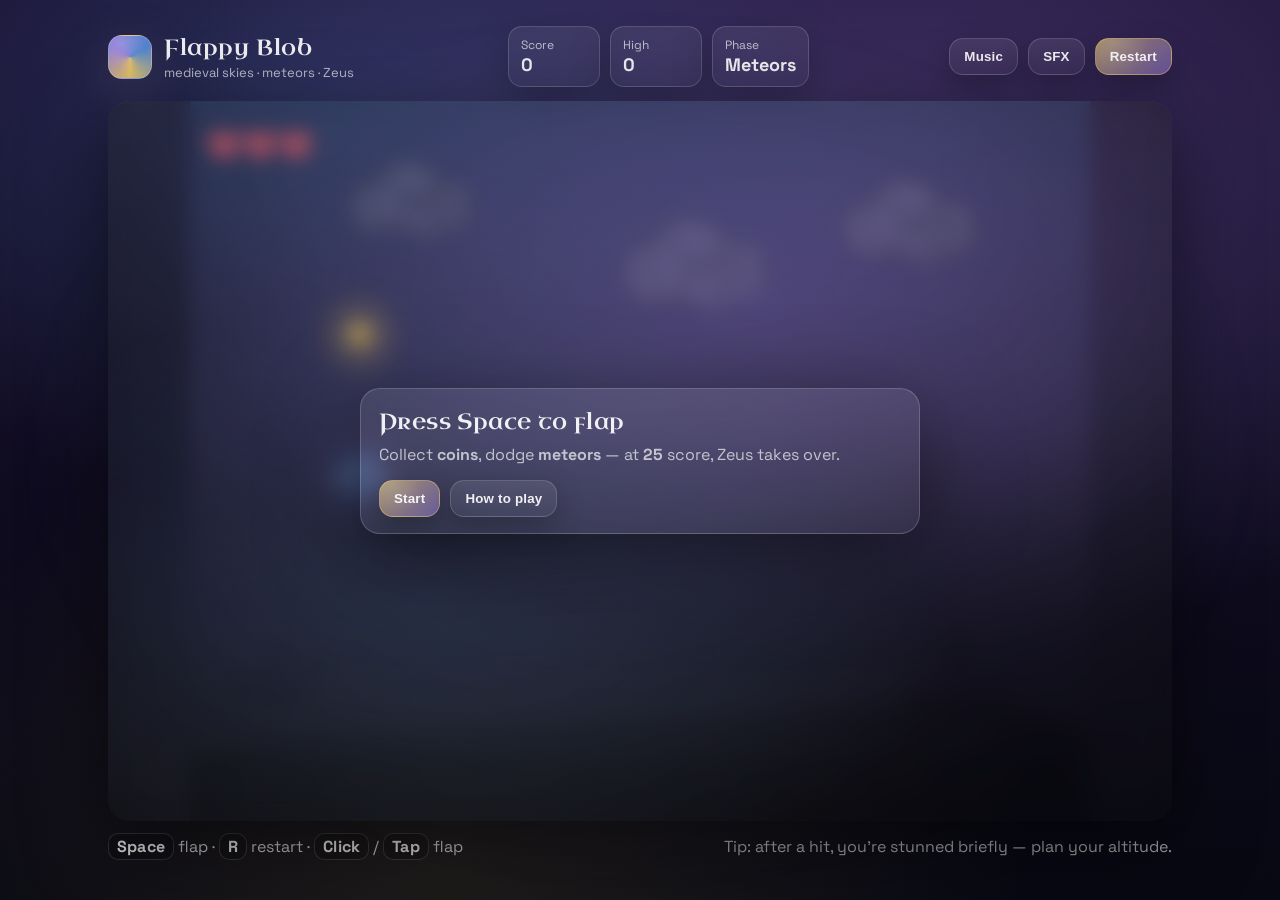
==== flappy-blob/index.html @ 52525a89 "Publish Flappy Blob" ====
<!doctype html>
<html lang="en">
  <head>
    <meta charset="UTF-8" />
    <meta name="viewport" content="width=device-width, initial-scale=1.0" />
    <title>Flappy Blob</title>
    <link rel="preconnect" href="https://fonts.googleapis.com" />
    <link rel="preconnect" href="https://fonts.gstatic.com" crossorigin />
    <link
      href="https://fonts.googleapis.com/css2?family=Uncial+Antiqua&family=Space+Grotesk:wght@400;600;700&display=swap"
      rel="stylesheet"
    />
    <link rel="stylesheet" href="./style.css" />
  </head>
  <body>
    <div class="bg" aria-hidden="true">
      <div class="stars"></div>
      <div class="fog"></div>
    </div>

    <main class="shell">
      <header class="top">
        <div class="brand">
          <div class="sigil" aria-hidden="true"></div>
          <div>
            <div class="title">Flappy Blob</div>
            <div class="subtitle">medieval skies · meteors · Zeus</div>
          </div>
        </div>

        <div class="stats" role="group" aria-label="Stats">
          <div class="stat">
            <div class="k">Score</div>
            <div class="v" id="score">0</div>
          </div>
          <div class="stat">
            <div class="k">High</div>
            <div class="v" id="best">0</div>
          </div>
          <div class="stat">
            <div class="k">Phase</div>
            <div class="v" id="phase">Meteors</div>
          </div>
        </div>

        <div class="actions">
          <button class="btn" id="btnMusic" type="button" aria-pressed="false">Music</button>
          <button class="btn" id="btnSfx" type="button" aria-pressed="true">SFX</button>
          <button class="btn btn-primary" id="btnRestart" type="button">Restart</button>
        </div>
      </header>

      <section class="stage" aria-label="Flappy Blob game">
        <canvas id="game" width="900" height="720"></canvas>

        <div class="overlay" id="overlay" aria-live="polite">
          <div class="card">
            <div class="card-title" id="overlayTitle">Press Space to flap</div>
            <div class="card-sub" id="overlaySub">
              Collect <b>coins</b>, dodge <b>meteors</b> — at <b>25</b> score, Zeus takes over.
            </div>
            <div class="row">
              <button class="btn btn-primary" id="btnStart" type="button">Start</button>
              <button class="btn" id="btnHow" type="button">How to play</button>
            </div>
          </div>
        </div>

        <div class="help" id="help" hidden>
          <div class="card">
            <div class="card-title">How to play</div>
            <ul class="list">
              <li><b>Flap</b>: Space (or tap/click)</li>
              <li><b>Movement</b>: only vertical (gravity pulls you down)</li>
              <li><b>Lives</b>: 3 hearts — hits reduce hearts and briefly stun you</li>
              <li><b>Coin</b>: +1 score, respawns after 250ms at a random visible Y</li>
              <li><b>Zeus</b>: at score 25 meteors vanish; lightning charges stun longer</li>
              <li><b>Restart</b>: R (or the Restart button)</li>
            </ul>
            <div class="row">
              <button class="btn btn-primary" id="btnCloseHelp" type="button">Got it</button>
            </div>
          </div>
        </div>
      </section>

      <footer class="foot">
        <div class="keys">
          <span class="key">Space</span> flap · <span class="key">R</span> restart ·
          <span class="key">Click</span> / <span class="key">Tap</span> flap
        </div>
        <div class="tip" id="tip">Tip: after a hit, you’re stunned briefly — plan your altitude.</div>
      </footer>
    </main>

    <script defer src="./game.js"></script>
  </body>
</html>
---- flappy-blob/style.css ----
:root{
  --bg0:#0a0712;
  --bg1:#120a1c;
  --card: rgba(255,255,255,.07);
  --stroke: rgba(255,255,255,.16);
  --stroke2: rgba(255,255,255,.24);
  --text: rgba(255,255,255,.92);
  --muted: rgba(255,255,255,.68);
  --gold: #f5d06a;
  --ember: #fb7185;
  --sky: #60a5fa;
  --mana: #a78bfa;
  --ok: #34d399;
  --shadow: 0 22px 80px rgba(0,0,0,.55);
}

*{box-sizing:border-box}
html,body{height:100%}
body{
  margin:0;
  color:var(--text);
  font-family:"Space Grotesk", system-ui, -apple-system, Segoe UI, Roboto, Helvetica, Arial, sans-serif;
  background:
    radial-gradient(1200px 760px at 70% 20%, rgba(167,139,250,.28), transparent 62%),
    radial-gradient(900px 600px at 25% 15%, rgba(96,165,250,.22), transparent 62%),
    radial-gradient(900px 700px at 35% 95%, rgba(245,208,106,.10), transparent 65%),
    linear-gradient(180deg, #1a1030, #070812);
  overflow-x:hidden;
}

.bg{
  position:fixed; inset:0;
  pointer-events:none;
  z-index:-1;
}
.stars{
  position:absolute; inset:0;
  background-image:
    radial-gradient(1px 1px at 20% 35%, rgba(255,255,255,.55), transparent 2px),
    radial-gradient(1px 1px at 72% 22%, rgba(255,255,255,.45), transparent 2px),
    radial-gradient(1px 1px at 48% 62%, rgba(255,255,255,.35), transparent 2px),
    radial-gradient(1px 1px at 12% 78%, rgba(255,255,255,.35), transparent 2px),
    radial-gradient(1px 1px at 88% 74%, rgba(255,255,255,.40), transparent 2px);
  opacity:.45;
  filter: blur(.2px);
}
.fog{
  position:absolute; inset:-30%;
  background:
    radial-gradient(closest-side, rgba(255,255,255,.07), transparent 60%),
    radial-gradient(closest-side, rgba(167,139,250,.08), transparent 62%),
    radial-gradient(closest-side, rgba(96,165,250,.08), transparent 62%);
  opacity:.55;
  filter: blur(26px);
  animation: drift 14s ease-in-out infinite;
}
@keyframes drift{
  0%,100%{transform: translate3d(0,0,0)}
  50%{transform: translate3d(16px, 10px, 0)}
}

.shell{
  max-width: 1100px;
  margin: 0 auto;
  padding: 26px 18px 22px;
}

.top{
  display:flex;
  gap: 14px;
  align-items:center;
  justify-content:space-between;
  flex-wrap:wrap;
  margin-bottom: 14px;
}
.brand{
  display:flex; gap:12px; align-items:center;
  min-width: 260px;
}
.sigil{
  width:44px; height:44px;
  border-radius: 14px;
  border: 1px solid rgba(255,255,255,.20);
  background:
    radial-gradient(circle at 30% 20%, rgba(255,255,255,.20), transparent 55%),
    conic-gradient(from 180deg, rgba(245,208,106,.9), rgba(167,139,250,.8), rgba(96,165,250,.75), rgba(245,208,106,.9));
  box-shadow: 0 14px 50px rgba(245,208,106,.10), 0 18px 70px rgba(167,139,250,.14);
}
.title{
  font-family:"Uncial Antiqua", serif;
  font-size: 22px;
  letter-spacing: .6px;
}
.subtitle{color:var(--muted); font-size: 13px; margin-top:2px}

.stats{display:flex; gap:10px; flex-wrap:wrap}
.stat{
  padding:10px 12px;
  border-radius: 14px;
  border: 1px solid var(--stroke);
  background: linear-gradient(180deg, var(--card), rgba(255,255,255,.03));
  box-shadow: 0 12px 40px rgba(0,0,0,.25);
  min-width: 92px;
}
.k{font-size:12px; color: var(--muted)}
.v{font-size:18px; font-weight:800}

.actions{display:flex; gap:10px; flex-wrap:wrap}
.btn{
  appearance:none;
  border: 1px solid var(--stroke);
  background: linear-gradient(180deg, rgba(255,255,255,.09), rgba(255,255,255,.04));
  color: var(--text);
  border-radius: 14px;
  padding: 10px 14px;
  font-weight: 800;
  letter-spacing: .2px;
  cursor:pointer;
  box-shadow: 0 10px 28px rgba(0,0,0,.25);
  transition: transform .12s ease, border-color .12s ease, background .12s ease, box-shadow .12s ease;
  user-select:none;
}
.btn:hover{
  transform: translateY(-1px);
  border-color: var(--stroke2);
  background: linear-gradient(180deg, rgba(255,255,255,.11), rgba(255,255,255,.05));
  box-shadow: 0 14px 36px rgba(0,0,0,.32);
}
.btn:active{transform: translateY(0px) scale(.99)}
.btn:focus-visible{outline: 2px solid rgba(245,208,106,.55); outline-offset: 2px}
.btn-primary{
  border-color: rgba(245,208,106,.40);
  background:
    radial-gradient(circle at 22% 12%, rgba(255,255,255,.14), transparent 55%),
    linear-gradient(135deg, rgba(245,208,106,.55), rgba(167,139,250,.45));
}
.btn-primary:hover{
  border-color: rgba(245,208,106,.65);
  box-shadow: 0 18px 64px rgba(245,208,106,.10), 0 18px 64px rgba(167,139,250,.12);
}

.stage{
  position:relative;
  border-radius: 22px;
  background: linear-gradient(180deg, rgba(255,255,255,.075), rgba(255,255,255,.03));
  box-shadow: var(--shadow);
  overflow:hidden;
}

canvas#game{
  display:block;
  width:min(94vw, 900px);
  height:auto;
  margin: 0 auto;
  touch-action: manipulation;
}

.overlay, .help{
  position:absolute;
  inset:0;
  display:grid;
  place-items:center;
  padding: 18px;
  background:
    radial-gradient(900px 520px at 60% 28%, rgba(167,139,250,.20), transparent 60%),
    radial-gradient(900px 520px at 30% 70%, rgba(96,165,250,.14), transparent 60%),
    rgba(0,0,0,.28);
  backdrop-filter: blur(10px);
}
.overlay[hidden]{display:none}
.help[hidden]{display:none}

.card{
  width: min(560px, 100%);
  border-radius: 20px;
  border: 1px solid rgba(255,255,255,.18);
  background: linear-gradient(180deg, rgba(255,255,255,.085), rgba(255,255,255,.05));
  box-shadow: 0 26px 92px rgba(0,0,0,.55);
  padding: 18px 18px 16px;
}
.card-title{
  font-family:"Uncial Antiqua", serif;
  font-size: 22px;
  letter-spacing: .4px;
}
.card-sub{
  margin-top: 8px;
  color: var(--muted);
  line-height: 1.35;
}
.row{display:flex; gap:10px; margin-top: 14px; flex-wrap:wrap}
.list{margin:10px 0 0; padding-left: 18px; color: rgba(255,255,255,.78)}
.list li{margin: 6px 0}

.foot{
  display:flex;
  justify-content:space-between;
  align-items:center;
  gap: 12px;
  flex-wrap:wrap;
  padding-top: 12px;
  color: rgba(255,255,255,.70);
}
.key{
  display:inline-block;
  padding: 2px 8px;
  border-radius: 10px;
  border: 1px solid rgba(255,255,255,.14);
  background: rgba(0,0,0,.18);
  color: rgba(255,255,255,.82);
  font-weight: 900;
  letter-spacing: .2px;
}
.tip{color: rgba(255,255,255,.62)}

@media (prefers-reduced-motion: reduce){
  .fog{animation:none}
  .btn{transition:none}
}
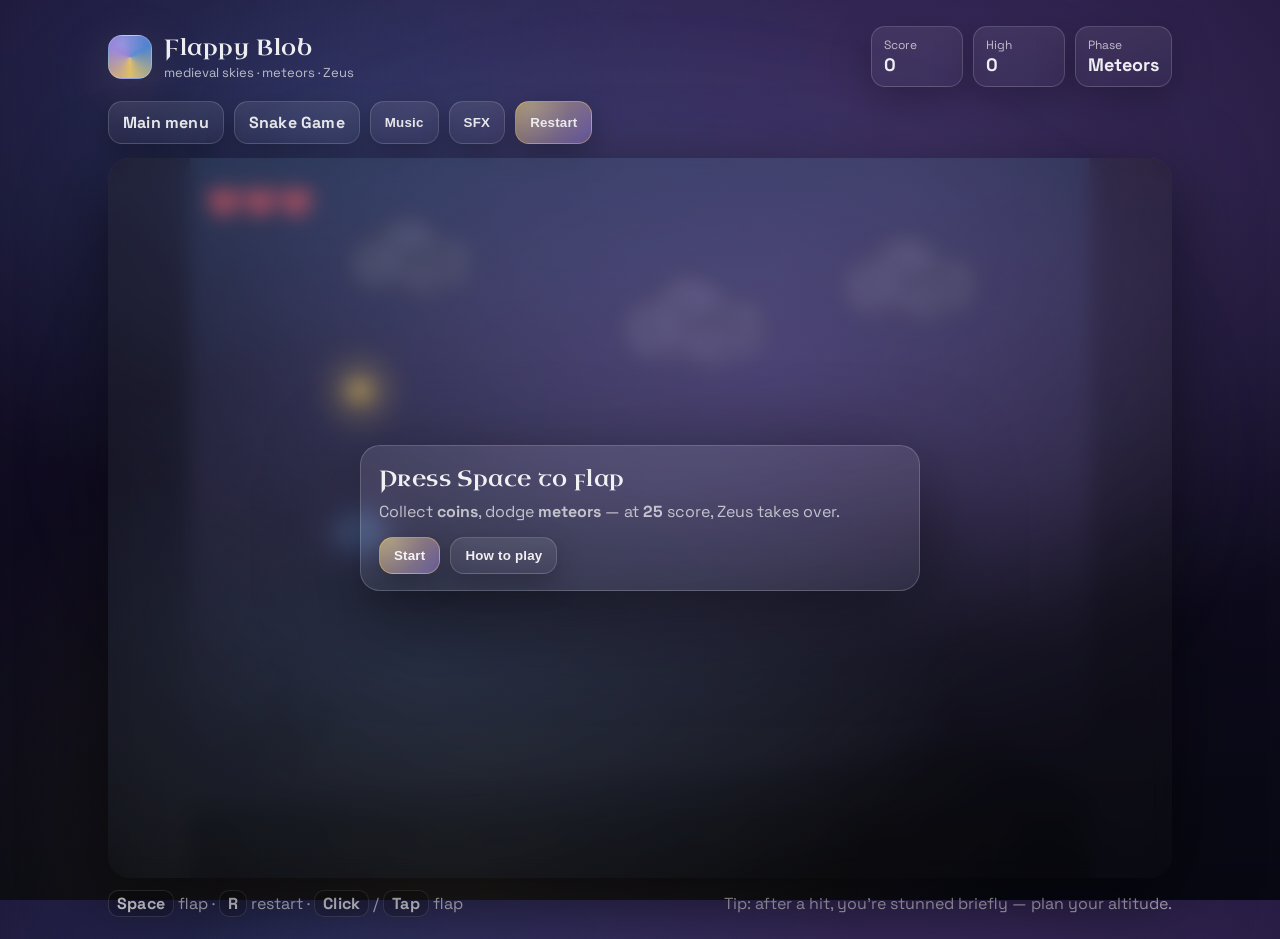
==== commit fad12bd5: "Add main menu and move snake to /snake-game" ====
--- a/flappy-blob/index.html
+++ b/flappy-blob/index.html
@@ -44,6 +44,8 @@
         </div>
 
         <div class="actions">
+          <a class="btn" href="../" role="button">Main menu</a>
+          <a class="btn" href="../snake-game/" role="button">Snake Game</a>
           <button class="btn" id="btnMusic" type="button" aria-pressed="false">Music</button>
           <button class="btn" id="btnSfx" type="button" aria-pressed="true">SFX</button>
           <button class="btn btn-primary" id="btnRestart" type="button">Restart</button>
--- a/flappy-blob/style.css
+++ b/flappy-blob/style.css
@@ -119,6 +119,10 @@
   box-shadow: 0 10px 28px rgba(0,0,0,.25);
   transition: transform .12s ease, border-color .12s ease, background .12s ease, box-shadow .12s ease;
   user-select:none;
+  text-decoration:none;
+  display:inline-flex;
+  align-items:center;
+  justify-content:center;
 }
 .btn:hover{
   transform: translateY(-1px);
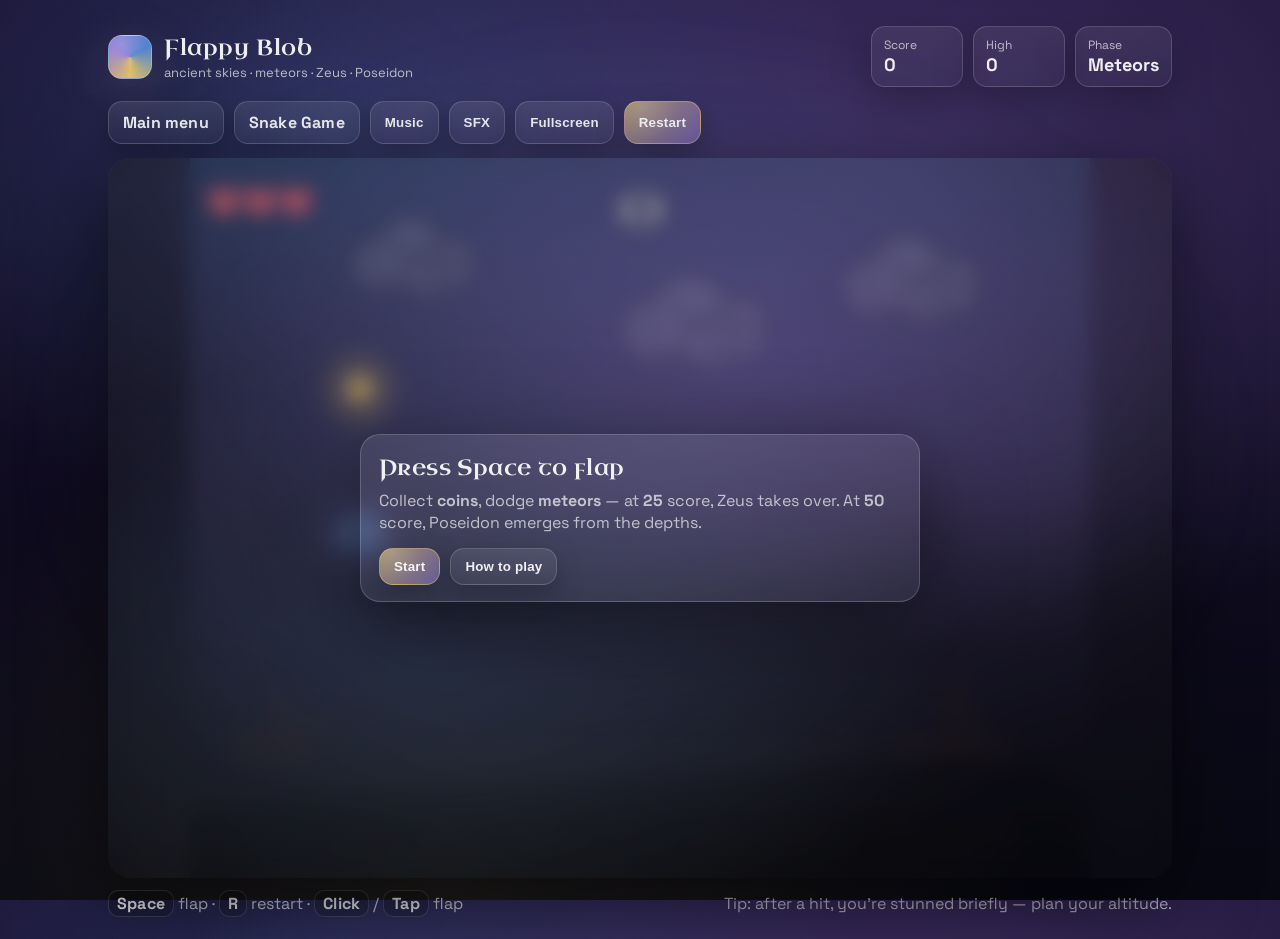
==== commit b4235749: "Fix Poseidon visibility & attacks; ancient skies tag; mobile fullscreen; on-canvas score Co-Authored" ====
--- a/flappy-blob/index.html
+++ b/flappy-blob/index.html
@@ -24,7 +24,7 @@
           <div class="sigil" aria-hidden="true"></div>
           <div>
             <div class="title">Flappy Blob</div>
-            <div class="subtitle">medieval skies · meteors · Zeus</div>
+            <div class="subtitle">ancient skies · meteors · Zeus · Poseidon</div>
           </div>
         </div>
 
@@ -48,6 +48,7 @@
           <a class="btn" href="../snake-game/" role="button">Snake Game</a>
           <button class="btn" id="btnMusic" type="button" aria-pressed="false">Music</button>
           <button class="btn" id="btnSfx" type="button" aria-pressed="true">SFX</button>
+          <button class="btn" id="btnFullscreen" type="button" aria-pressed="false">Fullscreen</button>
           <button class="btn btn-primary" id="btnRestart" type="button">Restart</button>
         </div>
       </header>
@@ -59,7 +60,7 @@
           <div class="card">
             <div class="card-title" id="overlayTitle">Press Space to flap</div>
             <div class="card-sub" id="overlaySub">
-              Collect <b>coins</b>, dodge <b>meteors</b> — at <b>25</b> score, Zeus takes over.
+              Collect <b>coins</b>, dodge <b>meteors</b> — at <b>25</b> score, Zeus takes over. At <b>50</b>, Poseidon emerges from the depths.
             </div>
             <div class="row">
               <button class="btn btn-primary" id="btnStart" type="button">Start</button>
@@ -77,6 +78,7 @@
               <li><b>Lives</b>: 3 hearts — hits reduce hearts and briefly stun you</li>
               <li><b>Coin</b>: +1 score, respawns after 250ms at a random visible Y</li>
               <li><b>Zeus</b>: at score 25 meteors vanish; lightning charges stun longer</li>
+              <li><b>Poseidon</b>: at score 50 the seas rise — fly over rolling waves and dodge tridents</li>
               <li><b>Restart</b>: R (or the Restart button)</li>
             </ul>
             <div class="row">
--- a/flappy-blob/style.css
+++ b/flappy-blob/style.css
@@ -159,6 +159,51 @@
   touch-action: manipulation;
 }
 
+/* Mobile: tighten layout & let canvas fill more of the screen */
+@media (max-width: 720px){
+  .shell{ padding: 12px 10px 10px; }
+  .top{ gap: 8px; margin-bottom: 8px; }
+  .brand{ min-width: auto; gap: 8px; }
+  .sigil{ width: 34px; height: 34px; border-radius: 10px; }
+  .title{ font-size: 18px; }
+  .subtitle{ font-size: 11px; }
+  .stats{ gap: 6px; }
+  .stat{ padding: 6px 8px; min-width: 64px; border-radius: 10px; }
+  .k{ font-size: 10px; }
+  .v{ font-size: 14px; }
+  .actions{ gap: 6px; }
+  .btn{ padding: 8px 10px; border-radius: 10px; font-size: 13px; }
+  canvas#game{ width: 100%; }
+  .foot{ font-size: 12px; padding-top: 8px; }
+}
+
+/* Fullscreen: stage fills the viewport, header/footer hidden */
+:fullscreen .shell,
+:-webkit-full-screen .shell{
+  max-width: none;
+  padding: 0;
+}
+.is-fullscreen .shell{ max-width: none; padding: 0; }
+.is-fullscreen .top,
+.is-fullscreen .foot{ display: none; }
+
+.stage:fullscreen,
+.stage:-webkit-full-screen{
+  width: 100vw;
+  height: 100vh;
+  border-radius: 0;
+  display: grid;
+  place-items: center;
+  background: #0a0712;
+}
+.stage:fullscreen canvas#game,
+.stage:-webkit-full-screen canvas#game{
+  width: min(100vw, calc(100vh * (900 / 720)));
+  height: min(100vh, calc(100vw * (720 / 900)));
+  max-width: 100vw;
+  max-height: 100vh;
+}
+
 .overlay, .help{
   position:absolute;
   inset:0;
